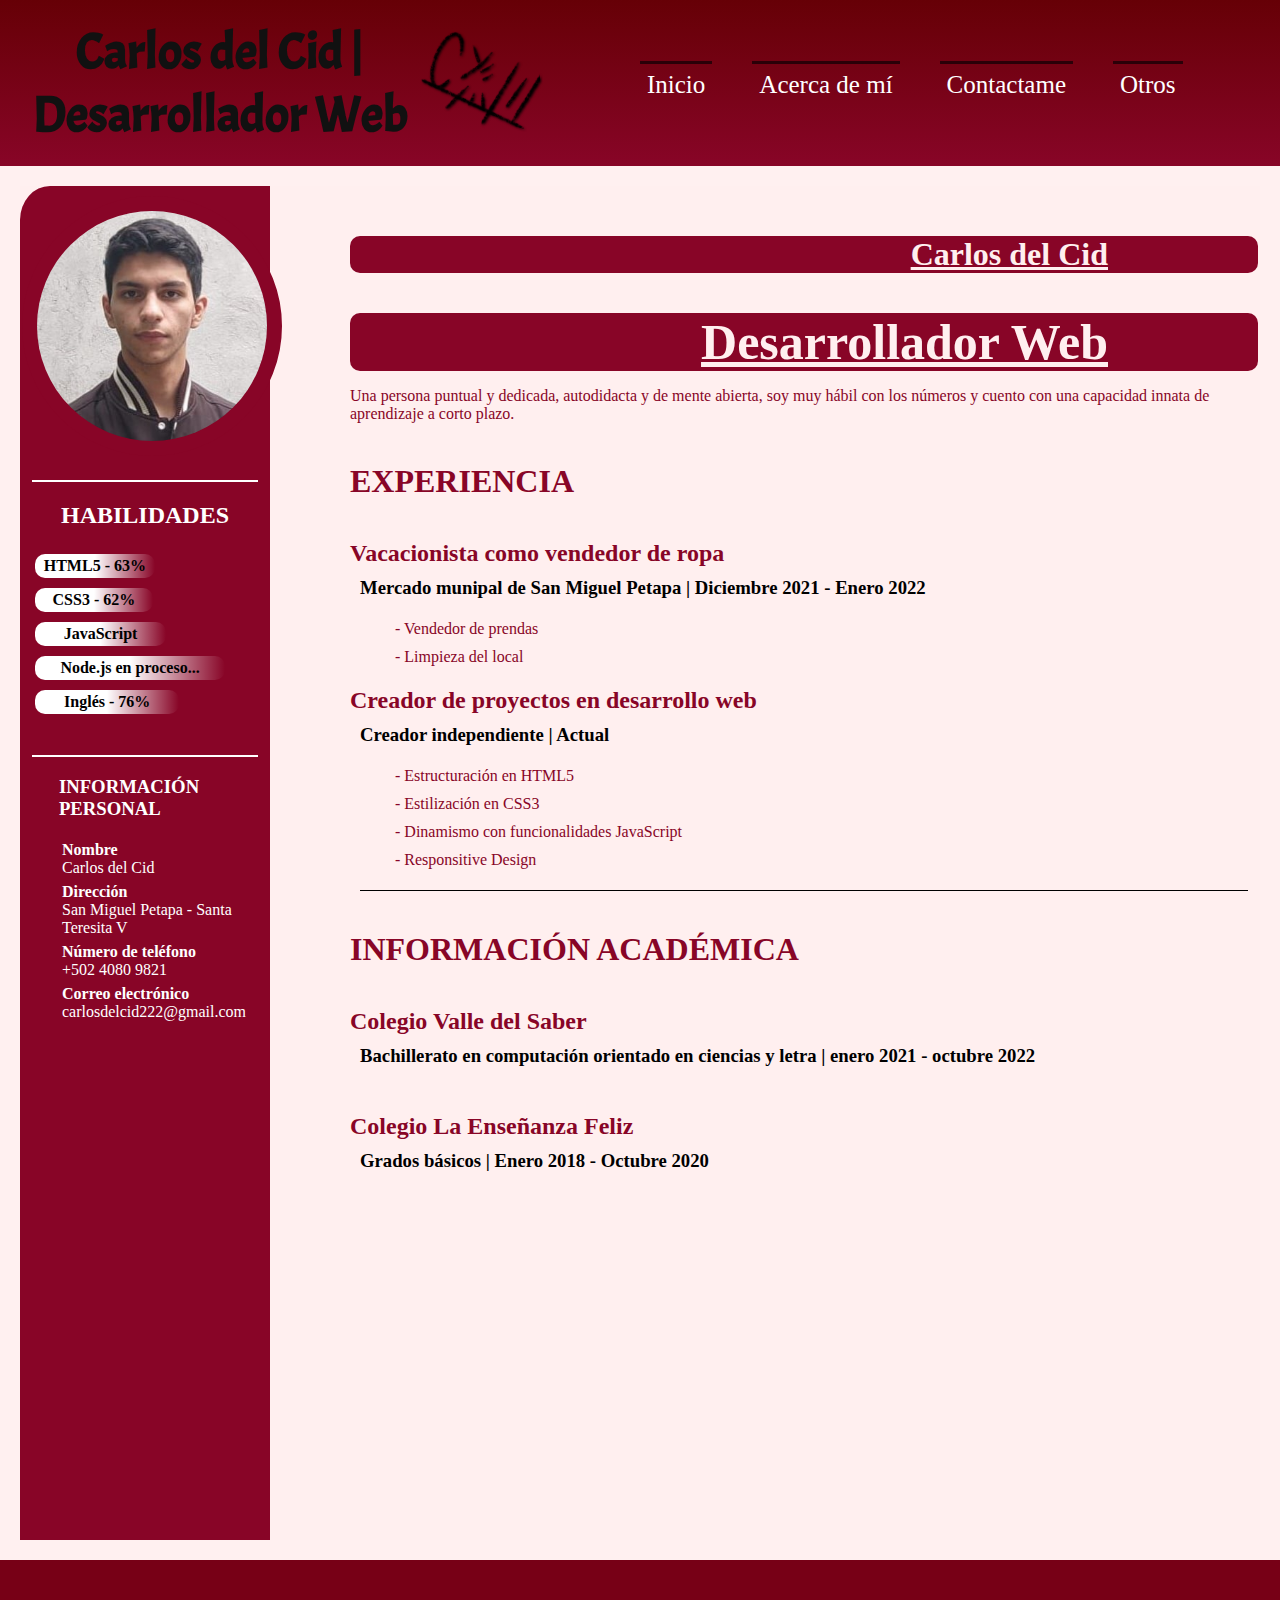
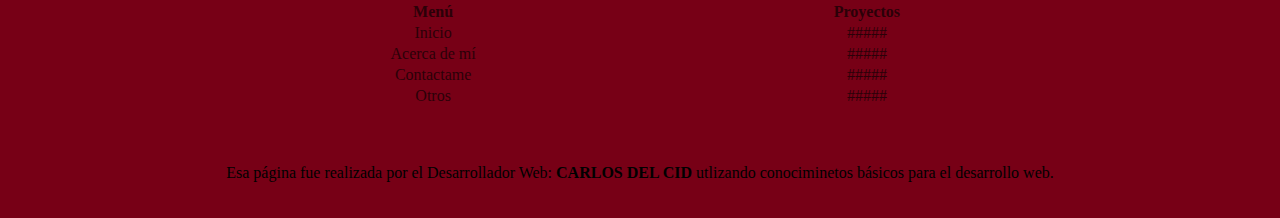
==== Curriculum.html @ aae9ceef "Initial commit" ====
<!DOCTYPE html>
<html lang="en">
<head>
    <meta charset="UTF-8">
    <meta http-equiv="X-UA-Compatible" main="IE=edge">
    <meta name="viewport" main="width=device-width, initial-scale=1.0">
    <link href="estilo.css" rel="stylesheet" >
    <link rel="stylesheet" href="https://fonts.googleapis.com/css2?family=Acme">
    <title>Document</title>
</head>
<body>
    
<!-- <div id="comenzar">
    <button id="empezar">¡Comenzar Juego!</button>
</div>
    <div class="interfaz"></div>
    <div class="contenedor">
        <div id="totito"></div>
    </div> -->

<div class="contenedor">
    
        <nav class=" header grid-item">
            <h1 class="title">Carlos del Cid | Desarrollador Web</h1>
            <img class="firma"  alt="firma" src="img/icono.png">
            <ul class="nav_list">
                <li class="nav__list-item"><a href="Totito.html" class="nav_inicio">Inicio</a>        </li>
                <li class="nav__list-item"><a href="Curriculum.html" class="nav_acerca">Acerca de mí</a>  </li>
                <li class="nav__list-item"><a href="#" class="nav_contactar">Contactame</a> </li>
                <li class="nav__list-item"><a href="#" class="nav_proyectos">Otros</a>      </li>
            </ul>
        </nav> 

    <main class="main grid-item">
        <!-- Contenedor de curriculum -->
        <div class="contenedor_curriculum">
            <div class="foto_curriculum curriculum-item">
               <img src="img/Perfil.jpg" alt="foto perfil" id="perfil">
            </div>

            <div class="habilidades_curriculum curriculum-item">
                <div class="linea">.</div>
                <h2>HABILIDADES</h2>

                <ul class="graficas"> 
                    <li><div class="graf">
                        <strong class="barra" style="width: 63%;">HTML5 - 63%</strong>
                        </div> </li> 
                    <li><div class="graf">
                        <strong class="barra" style="width: 62%;">CSS3 - 62%</strong>
                        </div> </li>
                    <li><div class="graf">
                        <strong class="barra" style="width: 69%;">JavaScript</strong>
                        </div></li>
                    <li><div class="graf">
                        <strong class="barra" style="width: 100%;">Node.js en proceso...</strong>
                        </div></li>
                    <li><div class="graf">
                        <strong class="barra" style="width: 76%;">Inglés - 76%</strong>
                        </div></li>

                </ul>
            </div>

            <div class="contacto_curriculum curriculum-item">
                <div class="linea">.</div>
                <h3>INFORMACIÓN PERSONAL</h3>
            <ul class="info-perosnal_lista" >
                <li class="info-perosnal_item"><b>Nombre</b><br><span>Carlos del Cid</span></li>
                <li class="info-perosnal_item"><b>Dirección</b><br><span>San Miguel Petapa - Santa Teresita V</span></li>    
                <li class="info-perosnal_item"><b>Número de teléfono</b><br><span>+502 4080 9821</span></li>
                <li class="info-perosnal_item"><b>Correo electrónico</b><br><span>carlosdelcid222@gmail.com</span></li>    
            </ul>
            </div>
            <div class="info_curriculum curriculum-item">
                <h2 class="nombre-curriculum">Carlos del Cid</h2>
                <h3 class="nombre-curriculum">Desarrollador Web</h3>
                
                <p>Una persona puntual y dedicada, autodidacta y de mente abierta, soy muy hábil con los números y cuento con una capacidad innata de aprendizaje a corto plazo. </p>

                <h2>EXPERIENCIA</h2>
                <h3 class="titulo">Vacacionista como vendedor de ropa</h3>
                <h3 class="subtitulo">Mercado munipal de San Miguel Petapa | Diciembre 2021 - Enero 2022 </h3>
                <ul>
                    <li>- Vendedor de prendas</li>
                    <li>- Limpieza del local</li>
                </ul>

                <h3 class="titulo">Creador de proyectos en desarrollo web</h3>
                <h3 class="subtitulo">Creador independiente | Actual</h3>
                <ul>
                    <li>- Estructuración en HTML5</li>
                    <li>- Estilización en CSS3</li>
                    <li>- Dinamismo con funcionalidades JavaScript</li>
                    <li>- Responsitive Design</li>
                </ul>

                <div class="linea" style="background-color:#000 ;"></div>

                <h2>INFORMACIÓN ACADÉMICA</h2>
                
                <h3 class="titulo">Colegio Valle del Saber</h3>
                <h3 class="subtitulo">Bachillerato en computación orientado en ciencias y letra | enero 2021 - octubre 2022</h3>
                <br><br>
                <h3 class="titulo">Colegio La Enseñanza Feliz</h3>
                <h3 class="subtitulo">Grados básicos | Enero 2018 - Octubre 2020 </h3>


              


                
            </div>
        </div>
    </main>
    
    <footer class="footer grid-item">
        <ul class="footer_list list_menu">
            <li class="footer_list-item"><b class="nav_titulo">Menú</b></li>
            <li class="footer_list-item"><a href="Totito.html" class="nav_inicio">Inicio</a>       </li>
            <li class="footer_list-item"><a href="Curriculum.html" class="nav_acerca">Acerca de mí</a> </li>
            <li class="footer_list-item"><a href="#" class="nav_contactar">Contactame</a></li>
            <li class="footer_list-item"><a href="#" class="nav_proyectos">Otros</a>     </li>
        </ul>
        <ul class="footer_list list_proyectos">
            <li class="footer_list-item"><b class="nav_titulo">Proyectos</b></li>
            <li class="footer_list-item"><a href="#" class="nav_proyecto1">#####</a></li>
            <li class="footer_list-item"><a href="#" class="nav_proyecto2">#####</a></li>
            <li class="footer_list-item"><a href="#" class="nav_proyecto3">#####</a></li>
            <li class="footer_list-item"><a href="#" class="nav_proyecto4">#####</a></li>
        </ul>

        <p class="info"> Esa página fue realizada por el Desarrollador Web: <b>CARLOS DEL CID</b> utlizando conociminetos básicos para el desarrollo web.</p>
    </footer>


</div>


<script src="codigo.js"></script>
</body>
</html>
---- estilo.css ----
/* div #totito { 
    display: grid;
    grid-template-columns: repeat(3, 100px);
    grid-template-rows: repeat(3, 1fr);
    grid-gap: 20px;
    justify-items: center;
    align-items: center; 
}
.cuerpo { 
    background: grey;
    text-align: center;
    border: black 5px solid;
    width: 100px;
    height: 100px;
    font-size: 40px;
    font-family: sans-serif;

}



.rncr { 
height: 20px;
width: 20px;
} */


/*
.nav_list {
display: inline-block;
list-style: none;

}
*/

body {
    background: #fff0f0;
    margin: 0px;
}

.linea{
  background-color: #fff;
  padding: .5px;
  font-size: 1px;
  margin: 0 10px;
}
.ajustar {
   padding: 0 10px;
   font-family: 'Times New Roman', Times, serif;
   margin: 0;
   font-size: 30px;
}

.contenedor{ 
    background-color: #ffefef;
    display: grid;
    grid-template-areas: 
    "header"
    "main"
    "footer";
    grid-template-rows: 1fr 3fr 1fr;
    height: 97vh;
    box-sizing: border-box;


}

.footer {
    background-color:  #770016;
    grid-area: footer;
    display: grid;
    justify-content: center;
    grid-template-areas: 
    "menu proyec"
    "footer footer";
   
}

.header {
    background: linear-gradient(to bottom, #660006 , #880527);
    grid-area: header;
    display: flex;
    align-items: center;
    justify-content: left;
    flex-wrap: wrap;
    position: sticky;
    position: -webkit-sticky;
    top: 0;   
    z-index: 100;
}

.main { 
    background-color: #fff0f0;
    grid-area: main;
}

main > p {
   font-size: 20px;
}


 .grid-item {
    padding: 20px;
}

 .nav__list-item {
    display: inline-block;
    margin: auto 20px;
   
    
 }

 .nav_list {
    text-align: center;
    margin: auto;
    min-width: 600px;
    display: flex ;
      
 }

 

 
 
 .nav__list-item > a{
    text-decoration: none;
    font-size: 25px;
    list-style: none;
    color: white;
    border-top: #2b0008 solid;
    padding: 7px;
    transition-property: transform background-color;
    transition-duration: .1s;
    transition-timing-function: linear;
    display: block;

 }

 .nav__list-item:hover > a {
    color: white;
    padding: 7px;
    transform: scale(1.2);
    background-color: #77111088;
   
 }

 
 .title {
   font-weight: bolder;
   font-family: 'Acme';
   color: #111;
   text-align: center;
   font-size: 50px;
   min-width: 350px;
   max-width: 400px;
   margin: 0;
}

 .info{ 
    position: relative;
    display: inline;
    grid-area: footer;
    padding-top:20px ;
 }

 .firma {
    object-fit: contain;
    width: 120px;
    height: 120px;
    filter: drop-shadow(1px 1px 1px); 
   }

.footer_list-item {
  list-style: none;
  color: #2b0008;
  width: 100px;
  margin: 3px;
 }

 .footer_list-item > a{
    color: #2b0008;
    text-decoration: none;
 }
 .footer_list-item:hover > a{
    color: #2b0008;
    text-decoration: underline;
 }

 .list_menu {
   grid-area: menu;
   align-self: center;
   text-align: center;
   margin: auto;
   padding: 20px;
   max-width: 680px;
 }

 .list_proyectos {
   grid-area: proyec;
   align-self: center;
   text-align: center;
   margin: auto;
 }
 

 
 .contenedor_curriculum{ 
   background-color: #ffefef;
   display: grid;
   grid-template-columns: 250px 1fr;
   
 }

 .contenedor_curriculum::selection{ 
  background-color: #2b0008;
  color: #ffefef;
}

 .curriculum-item{
   padding: 10px 2px;

 }

 .info_curriculum {
   grid-row: 1 / 4;
   grid-column: 2 / 3;
   background-color: #ffefef;
   padding-left: 80px;
   color: #880527;
 }

 .info_curriculum > h2 {
  margin: 40px 0;
  font-size: xx-large;
 }
 
 .nombre-curriculum {
  margin: 0 ;
  text-align: end;
  padding-right: 150px;
  font-size: 50px;
  text-decoration: underline;
  color: #ffefef;
  background-color: #880527;
  border-radius: 10px;
}

.info_curriculum > ul {
  list-style: none;
}
.info_curriculum > ul >li {
  padding: 5px;
}


 .titulo{
  font-weight: bolder;
  margin: 0;
  font-size: x-large;
 }

 .subtitulo {
  color: #000;
  margin: 10px;
 }

 .habilidades_curriculum {
   background-color: #880527;
   color: #fff;
   text-align: center;
 }

 .contacto_curriculum {
   text-align: left;
   background-color: #880527;
   color: #fff;
   padding-bottom: 500px;
 }

 .contacto_curriculum > h3{
   padding-left: 15%;
 }
 
 .contacto_curriculum > ul{
   list-style: none;
 }
 
 
 .contacto_curriculum > ul > li{
   padding: 3px 0;
 }

 #perfil{
   width: 230px;
   height: 230px;
   object-fit: cover;
   border-radius: 50%;
   position: relative;
   border: #880527 solid 15px;
   
 }
 
 .foto_curriculum {
   text-align: center;
   color: #fff;
   background-color: #880527;
   border-top-left-radius: 12%;
 }

 .foto_curriculum > h2 {
   margin: 15px 0;
 }


.graf {
position: relative;
width: 190px;
border: 3px solid transparent;
padding: 0;
border-radius: 12px;
z-index: 0;
}
.graf .barra {
display: block;
position: relative;
background: linear-gradient(to right, #fff, #fff, transparent  );
text-align: center;
color: #000;
height: 24px;
line-height: 24px;
border-radius: 10px;
}
.graf .barra span { position: absolute; left: 1em; }


.graficas {
   text-align: center;
   list-style: none;
   padding: 0 10px;
}

.graficas > li {
   padding: 2px 0;
}
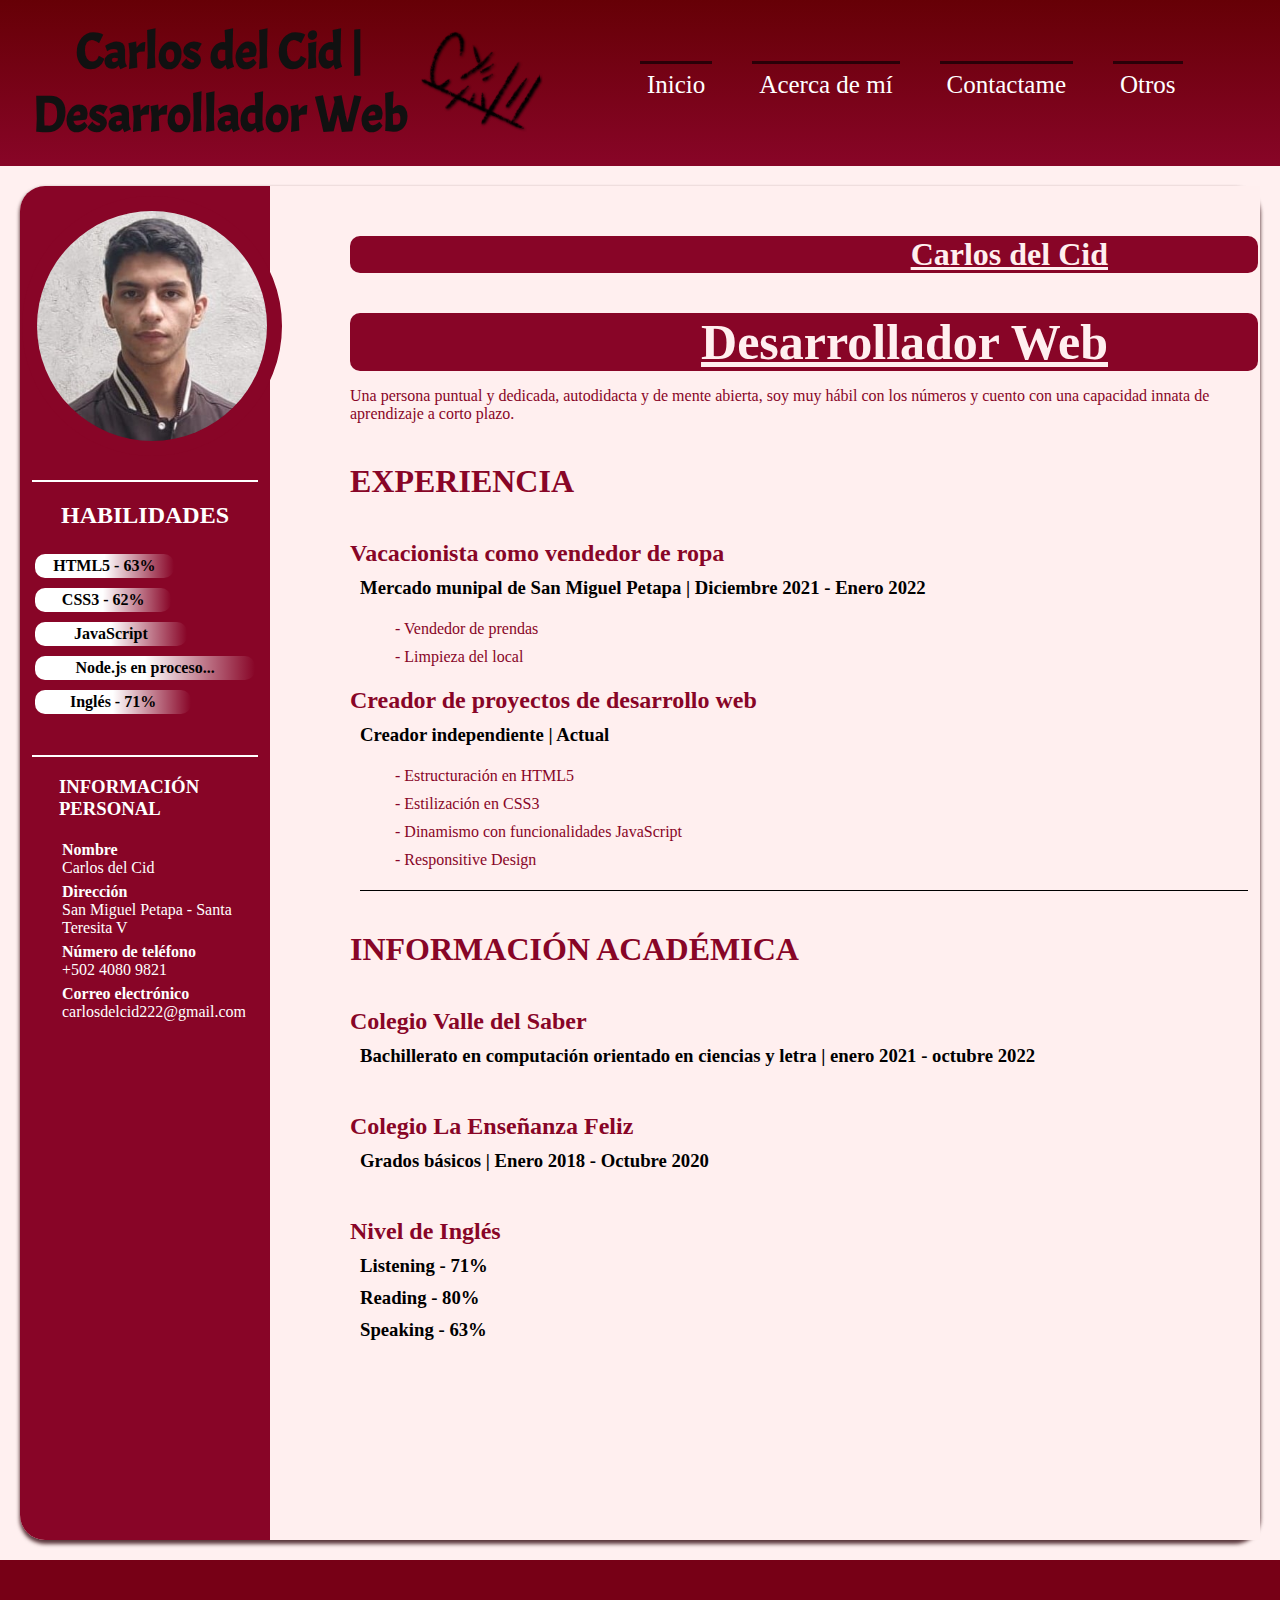
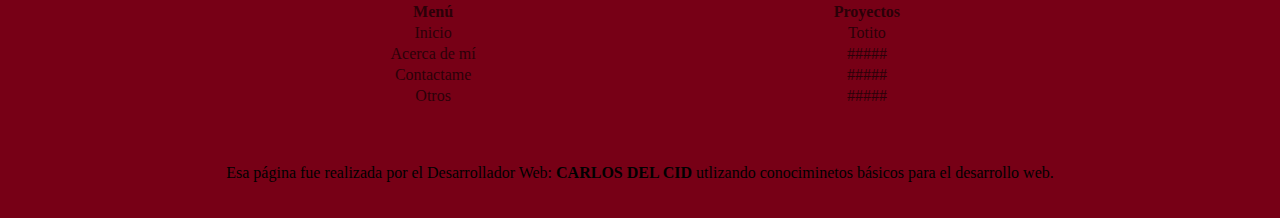
==== commit f8df6dc0: "Grandes cambios" ====
--- a/Curriculum.html
+++ b/Curriculum.html
@@ -1,5 +1,5 @@
 <!DOCTYPE html>
-<html lang="en">
+<html lang="es">
 <head>
     <meta charset="UTF-8">
     <meta http-equiv="X-UA-Compatible" main="IE=edge">
@@ -24,7 +24,7 @@
             <h1 class="title">Carlos del Cid | Desarrollador Web</h1>
             <img class="firma"  alt="firma" src="img/icono.png">
             <ul class="nav_list">
-                <li class="nav__list-item"><a href="Totito.html" class="nav_inicio">Inicio</a>        </li>
+                <li class="nav__list-item"><a href="index.html" class="nav_inicio">Inicio</a>        </li>
                 <li class="nav__list-item"><a href="Curriculum.html" class="nav_acerca">Acerca de mí</a>  </li>
                 <li class="nav__list-item"><a href="#" class="nav_contactar">Contactame</a> </li>
                 <li class="nav__list-item"><a href="#" class="nav_proyectos">Otros</a>      </li>
@@ -56,7 +56,7 @@
                         <strong class="barra" style="width: 100%;">Node.js en proceso...</strong>
                         </div></li>
                     <li><div class="graf">
-                        <strong class="barra" style="width: 76%;">Inglés - 76%</strong>
+                        <strong class="barra" style="width: 71%;">Inglés - 71%</strong>
                         </div></li>
 
                 </ul>
@@ -65,11 +65,11 @@
             <div class="contacto_curriculum curriculum-item">
                 <div class="linea">.</div>
                 <h3>INFORMACIÓN PERSONAL</h3>
-            <ul class="info-perosnal_lista" >
-                <li class="info-perosnal_item"><b>Nombre</b><br><span>Carlos del Cid</span></li>
-                <li class="info-perosnal_item"><b>Dirección</b><br><span>San Miguel Petapa - Santa Teresita V</span></li>    
-                <li class="info-perosnal_item"><b>Número de teléfono</b><br><span>+502 4080 9821</span></li>
-                <li class="info-perosnal_item"><b>Correo electrónico</b><br><span>carlosdelcid222@gmail.com</span></li>    
+            <ul class="info-personal_lista" >
+                <li class="info-personal_item"><b>Nombre</b><br><span>Carlos del Cid</span></li>
+                <li class="info-personal_item"><b>Dirección</b><br><span>San Miguel Petapa - Santa Teresita V</span></li>    
+                <li class="info-personal_item"><b>Número de teléfono</b><br><span>+502 4080 9821</span></li>
+                <li class="info-personal_item"><b>Correo electrónico</b><br><span>carlosdelcid222@gmail.com</span></li>    
             </ul>
             </div>
             <div class="info_curriculum curriculum-item">
@@ -86,7 +86,7 @@
                     <li>- Limpieza del local</li>
                 </ul>
 
-                <h3 class="titulo">Creador de proyectos en desarrollo web</h3>
+                <h3 class="titulo">Creador de proyectos de desarrollo web</h3>
                 <h3 class="subtitulo">Creador independiente | Actual</h3>
                 <ul>
                     <li>- Estructuración en HTML5</li>
@@ -104,8 +104,11 @@
                 <br><br>
                 <h3 class="titulo">Colegio La Enseñanza Feliz</h3>
                 <h3 class="subtitulo">Grados básicos | Enero 2018 - Octubre 2020 </h3>
-
-
+                <br><br>
+                <h3 class="titulo">Nivel de Inglés</h3>
+                <h3 class="subtitulo">Listening - 71%</h3>
+                <h3 class="subtitulo">Reading - 80%</h3>
+                <h3 class="subtitulo">Speaking - 63%</h3>
               
 
 
@@ -117,14 +120,14 @@
     <footer class="footer grid-item">
         <ul class="footer_list list_menu">
             <li class="footer_list-item"><b class="nav_titulo">Menú</b></li>
-            <li class="footer_list-item"><a href="Totito.html" class="nav_inicio">Inicio</a>       </li>
+            <li class="footer_list-item"><a href="index.html" class="nav_inicio">Inicio</a>       </li>
             <li class="footer_list-item"><a href="Curriculum.html" class="nav_acerca">Acerca de mí</a> </li>
             <li class="footer_list-item"><a href="#" class="nav_contactar">Contactame</a></li>
             <li class="footer_list-item"><a href="#" class="nav_proyectos">Otros</a>     </li>
         </ul>
         <ul class="footer_list list_proyectos">
             <li class="footer_list-item"><b class="nav_titulo">Proyectos</b></li>
-            <li class="footer_list-item"><a href="#" class="nav_proyecto1">#####</a></li>
+            <li class="footer_list-item"><a href="totito.html" class="nav_proyecto1">Totito</a></li>
             <li class="footer_list-item"><a href="#" class="nav_proyecto2">#####</a></li>
             <li class="footer_list-item"><a href="#" class="nav_proyecto3">#####</a></li>
             <li class="footer_list-item"><a href="#" class="nav_proyecto4">#####</a></li>
--- a/estilo.css
+++ b/estilo.css
@@ -1,38 +1,3 @@
-/* div #totito { 
-    display: grid;
-    grid-template-columns: repeat(3, 100px);
-    grid-template-rows: repeat(3, 1fr);
-    grid-gap: 20px;
-    justify-items: center;
-    align-items: center; 
-}
-.cuerpo { 
-    background: grey;
-    text-align: center;
-    border: black 5px solid;
-    width: 100px;
-    height: 100px;
-    font-size: 40px;
-    font-family: sans-serif;
-
-}
-
-
-
-.rncr { 
-height: 20px;
-width: 20px;
-} */
-
-
-/*
-.nav_list {
-display: inline-block;
-list-style: none;
-
-}
-*/
-
 body {
     background: #fff0f0;
     margin: 0px;
@@ -208,13 +173,10 @@
    background-color: #ffefef;
    display: grid;
    grid-template-columns: 250px 1fr;
-   
- }
-
- .contenedor_curriculum::selection{ 
-  background-color: #2b0008;
-  color: #ffefef;
-}
+   border-radius: 25px;
+   box-shadow: 0 .2vw .3vw 0 #2b000888, 0 .25vw .35vw 0 #2b000888; ;
+   
+ }
 
  .curriculum-item{
    padding: 10px 2px;
@@ -275,6 +237,7 @@
    background-color: #880527;
    color: #fff;
    padding-bottom: 500px;
+   border-bottom-left-radius: 25px;
  }
 
  .contacto_curriculum > h3{
@@ -304,7 +267,7 @@
    text-align: center;
    color: #fff;
    background-color: #880527;
-   border-top-left-radius: 12%;
+   border-top-left-radius: 25px;
  }
 
  .foto_curriculum > h2 {
@@ -314,7 +277,7 @@
 
 .graf {
 position: relative;
-width: 190px;
+width: 220px;
 border: 3px solid transparent;
 padding: 0;
 border-radius: 12px;
@@ -343,4 +306,35 @@
    padding: 2px 0;
 }
 
-
+.contenedor-proyectos{ 
+  display: flex;
+  justify-content: center;
+}
+
+
+.proyecto {
+border: 4px solid;
+background-color: #ffeeee;
+width: 20em;
+margin: 10px 40px;
+text-align: center;
+font-family: 'Courier New', Courier, monospace;
+box-shadow: 0 .2vw .3vw 0 #2b000888, 0 .25vw .35vw 0 #2b000888;
+}
+
+.proyecto > a{
+  user-select: none;
+}
+
+.proyecto > a > img{
+  width: 19em;
+  margin: .5em;
+  object-fit: cover;
+  box-shadow: 0 .2vw .3vw 0 #2b000888, 0 .25vw .35vw 0 #2b000888;
+  user-select: none;
+}
+
+.proyecto > p {
+  margin: 1em;
+}
+
